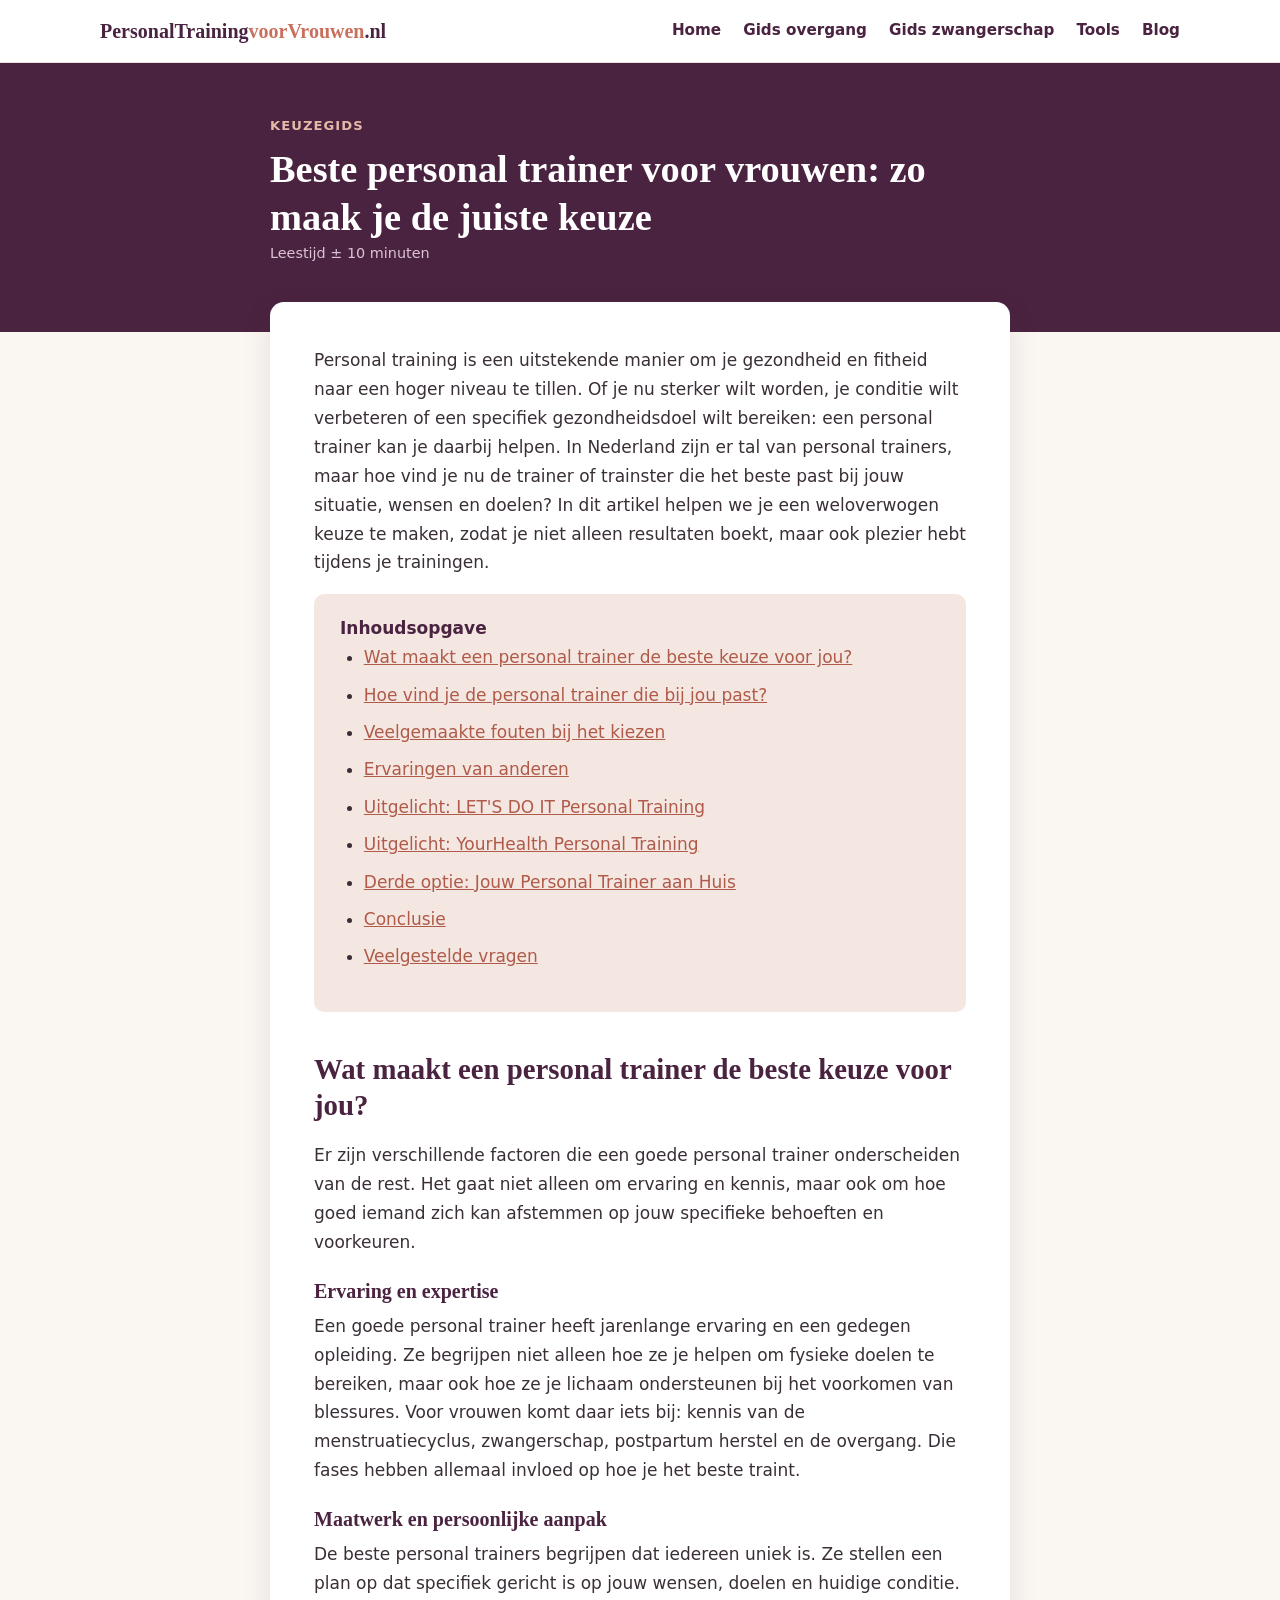
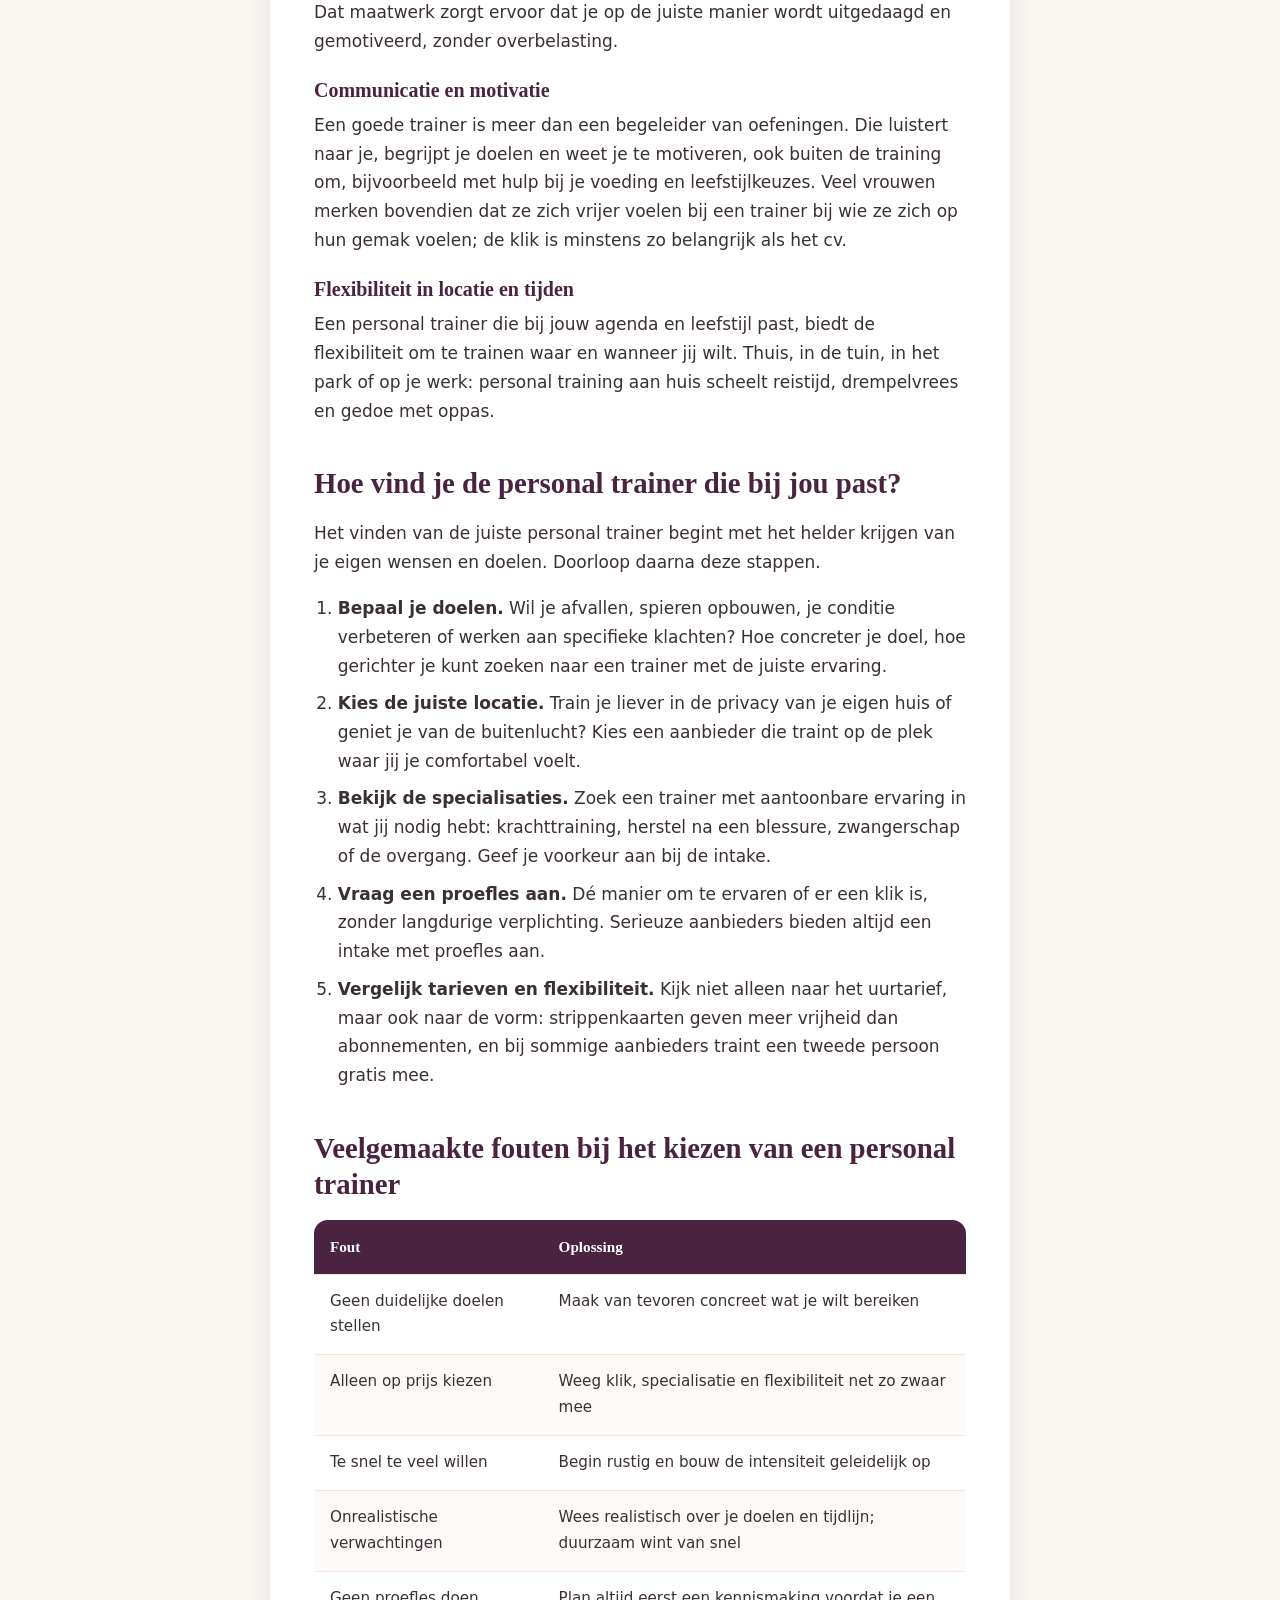
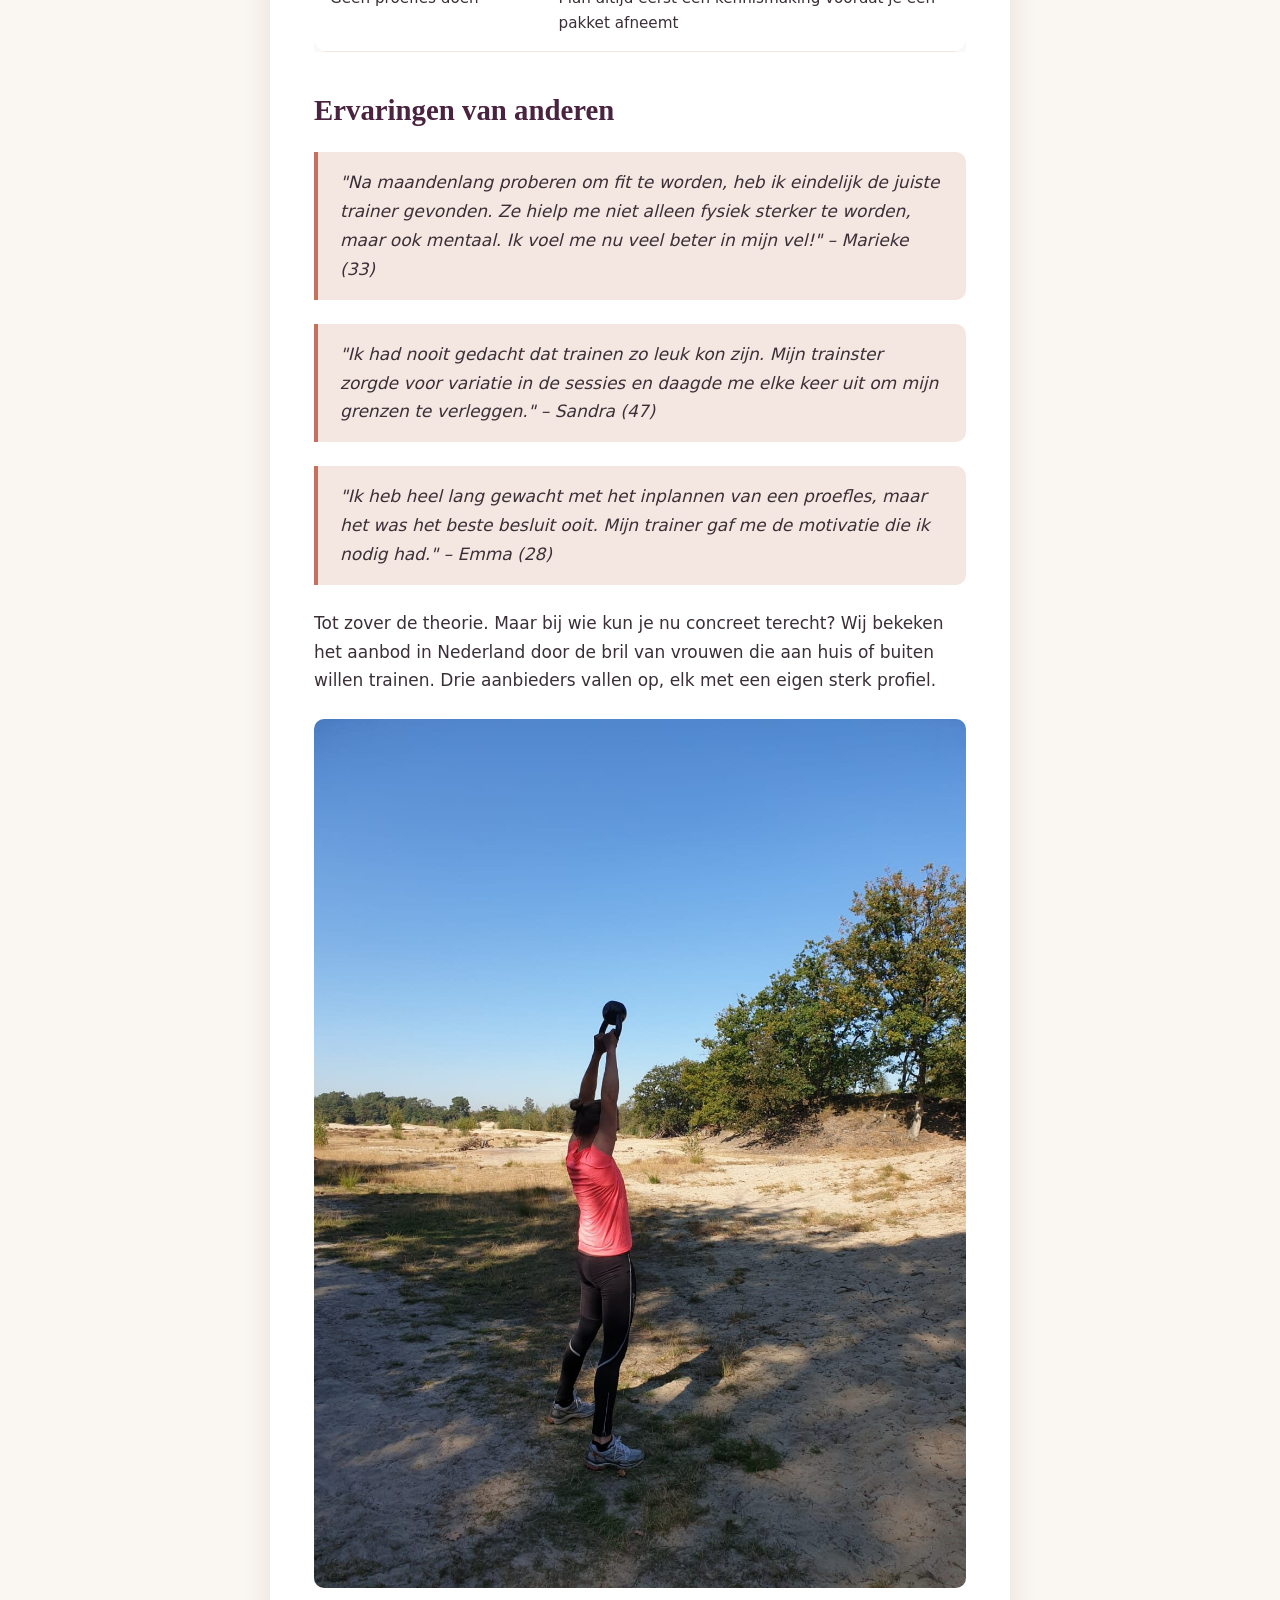
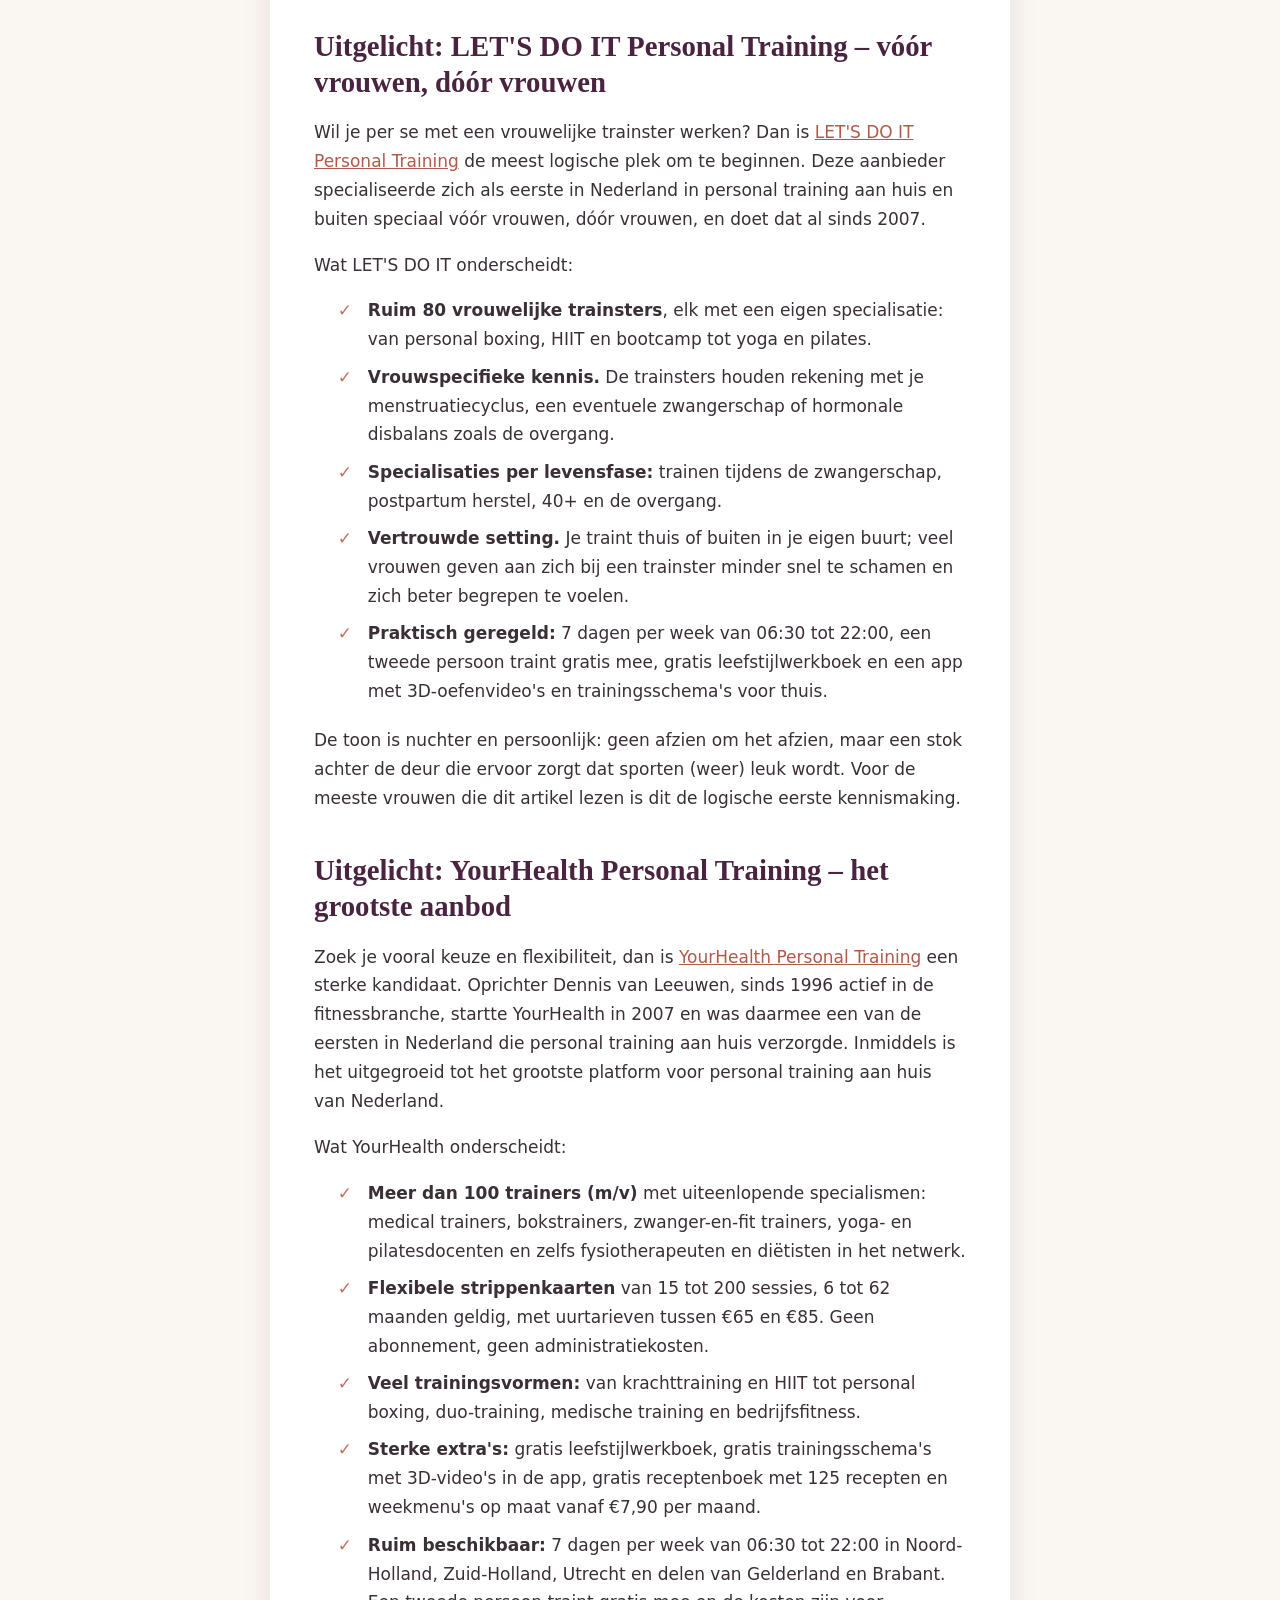
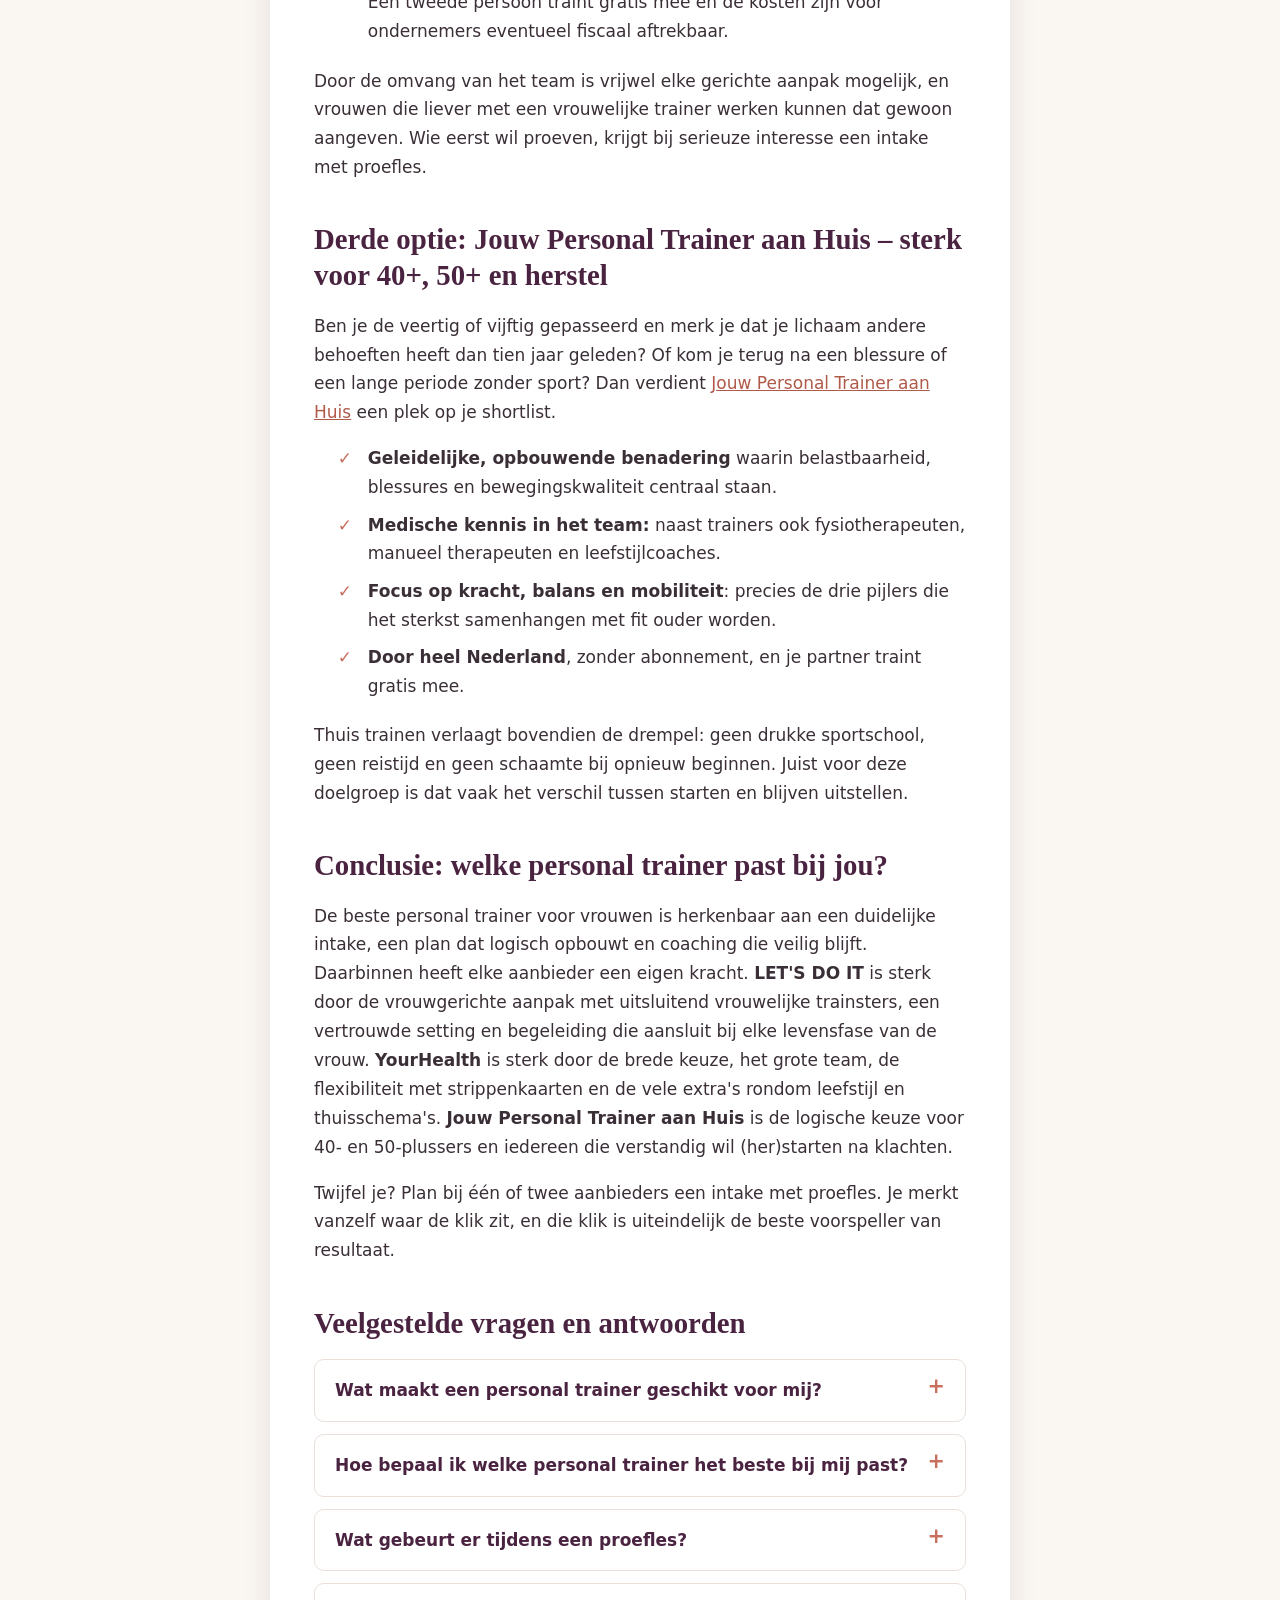
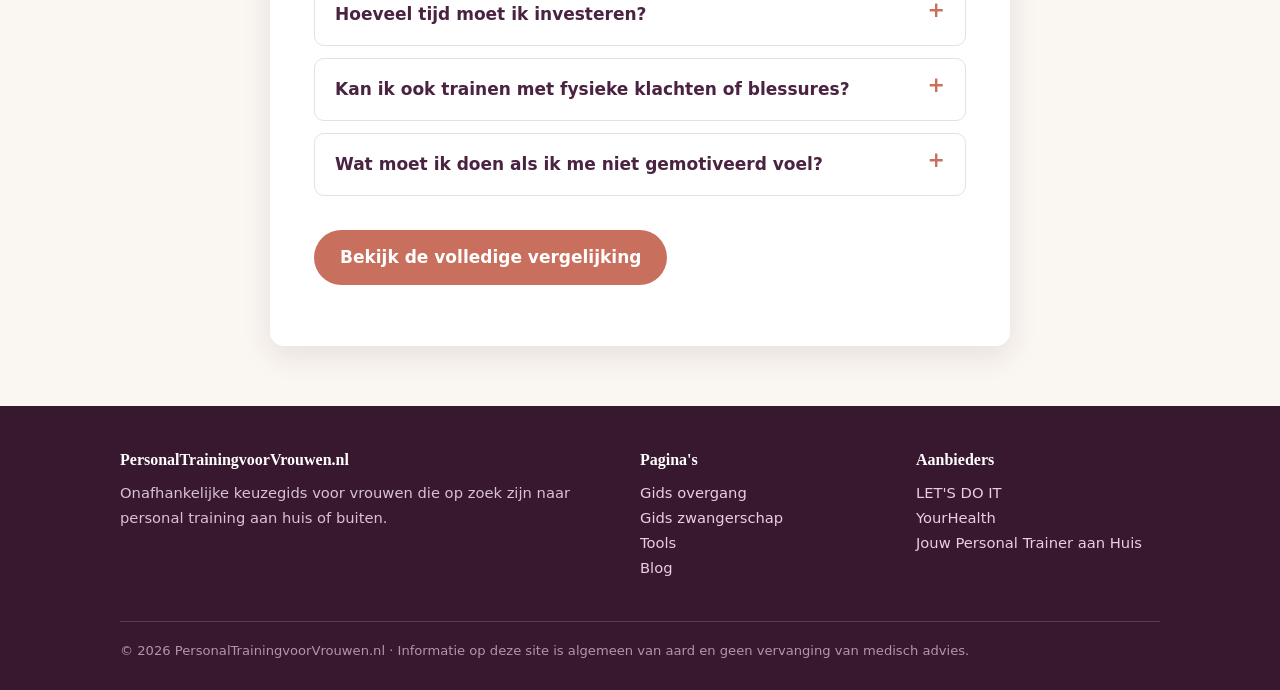
==== blog/beste-personal-trainer-voor-vrouwen.html @ 5b24262d "Launch" ====
<!DOCTYPE html>
<html lang="nl">
<head>
<meta charset="UTF-8">
<meta name="viewport" content="width=device-width, initial-scale=1.0">
<title>Beste personal trainer voor vrouwen: zo maak je de juiste keuze | PersonalTrainingvoorVrouwen.nl</title>
<meta name="description" content="Hoe vind je de beste personal trainer voor vrouwen? Waar moet een goede trainer aan voldoen, welke fouten voorkom je en welke aanbieders springen eruit? Complete keuzegids.">
<link rel="canonical" href="https://personaltrainingvoorvrouwen.nl/blog/beste-personal-trainer-voor-vrouwen.html">
<link rel="stylesheet" href="../style.css">
</head>
<body>
<header class="site">
  <div class="container nav">
    <a class="logo" href="../index.html">PersonalTraining<span>voorVrouwen</span>.nl</a>
    <nav class="menu">
      <a href="../index.html">Home</a>
      <a href="../gids-overgang.html">Gids overgang</a>
      <a href="../gids-zwangerschap.html">Gids zwangerschap</a>
      <a href="../tools.html">Tools</a>
      <a href="index.html">Blog</a>
    </nav>
  </div>
</header>

<div class="article-hero">
  <div class="container narrow">
    <p class="kicker" style="color:#e6b9a9">Keuzegids</p>
    <h1>Beste personal trainer voor vrouwen: zo maak je de juiste keuze</h1>
    <p class="meta">Leestijd ± 10 minuten</p>
  </div>
</div>

<div class="container narrow">
<article class="post">
  <p>Personal training is een uitstekende manier om je gezondheid en fitheid naar een hoger niveau te tillen. Of je nu sterker wilt worden, je conditie wilt verbeteren of een specifiek gezondheidsdoel wilt bereiken: een personal trainer kan je daarbij helpen. In Nederland zijn er tal van personal trainers, maar hoe vind je nu de trainer of trainster die het beste past bij jouw situatie, wensen en doelen? In dit artikel helpen we je een weloverwogen keuze te maken, zodat je niet alleen resultaten boekt, maar ook plezier hebt tijdens je trainingen.</p>

  <div class="toc">
    <strong>Inhoudsopgave</strong>
    <ul>
      <li><a href="#kenmerken">Wat maakt een personal trainer de beste keuze voor jou?</a></li>
      <li><a href="#vinden">Hoe vind je de personal trainer die bij jou past?</a></li>
      <li><a href="#fouten">Veelgemaakte fouten bij het kiezen</a></li>
      <li><a href="#ervaringen">Ervaringen van anderen</a></li>
      <li><a href="#letsdoit">Uitgelicht: LET'S DO IT Personal Training</a></li>
      <li><a href="#yourhealth">Uitgelicht: YourHealth Personal Training</a></li>
      <li><a href="#jptah">Derde optie: Jouw Personal Trainer aan Huis</a></li>
      <li><a href="#conclusie">Conclusie</a></li>
      <li><a href="#faq">Veelgestelde vragen</a></li>
    </ul>
  </div>

  <h2 id="kenmerken">Wat maakt een personal trainer de beste keuze voor jou?</h2>
  <p>Er zijn verschillende factoren die een goede personal trainer onderscheiden van de rest. Het gaat niet alleen om ervaring en kennis, maar ook om hoe goed iemand zich kan afstemmen op jouw specifieke behoeften en voorkeuren.</p>

  <h3>Ervaring en expertise</h3>
  <p>Een goede personal trainer heeft jarenlange ervaring en een gedegen opleiding. Ze begrijpen niet alleen hoe ze je helpen om fysieke doelen te bereiken, maar ook hoe ze je lichaam ondersteunen bij het voorkomen van blessures. Voor vrouwen komt daar iets bij: kennis van de menstruatiecyclus, zwangerschap, postpartum herstel en de overgang. Die fases hebben allemaal invloed op hoe je het beste traint.</p>

  <h3>Maatwerk en persoonlijke aanpak</h3>
  <p>De beste personal trainers begrijpen dat iedereen uniek is. Ze stellen een plan op dat specifiek gericht is op jouw wensen, doelen en huidige conditie. Dat maatwerk zorgt ervoor dat je op de juiste manier wordt uitgedaagd en gemotiveerd, zonder overbelasting.</p>

  <h3>Communicatie en motivatie</h3>
  <p>Een goede trainer is meer dan een begeleider van oefeningen. Die luistert naar je, begrijpt je doelen en weet je te motiveren, ook buiten de training om, bijvoorbeeld met hulp bij je voeding en leefstijlkeuzes. Veel vrouwen merken bovendien dat ze zich vrijer voelen bij een trainer bij wie ze zich op hun gemak voelen; de klik is minstens zo belangrijk als het cv.</p>

  <h3>Flexibiliteit in locatie en tijden</h3>
  <p>Een personal trainer die bij jouw agenda en leefstijl past, biedt de flexibiliteit om te trainen waar en wanneer jij wilt. Thuis, in de tuin, in het park of op je werk: personal training aan huis scheelt reistijd, drempelvrees en gedoe met oppas.</p>

  <h2 id="vinden">Hoe vind je de personal trainer die bij jou past?</h2>
  <p>Het vinden van de juiste personal trainer begint met het helder krijgen van je eigen wensen en doelen. Doorloop daarna deze stappen.</p>
  <ol>
    <li><strong>Bepaal je doelen.</strong> Wil je afvallen, spieren opbouwen, je conditie verbeteren of werken aan specifieke klachten? Hoe concreter je doel, hoe gerichter je kunt zoeken naar een trainer met de juiste ervaring.</li>
    <li><strong>Kies de juiste locatie.</strong> Train je liever in de privacy van je eigen huis of geniet je van de buitenlucht? Kies een aanbieder die traint op de plek waar jij je comfortabel voelt.</li>
    <li><strong>Bekijk de specialisaties.</strong> Zoek een trainer met aantoonbare ervaring in wat jij nodig hebt: krachttraining, herstel na een blessure, zwangerschap of de overgang. Geef je voorkeur aan bij de intake.</li>
    <li><strong>Vraag een proefles aan.</strong> Dé manier om te ervaren of er een klik is, zonder langdurige verplichting. Serieuze aanbieders bieden altijd een intake met proefles aan.</li>
    <li><strong>Vergelijk tarieven en flexibiliteit.</strong> Kijk niet alleen naar het uurtarief, maar ook naar de vorm: strippenkaarten geven meer vrijheid dan abonnementen, en bij sommige aanbieders traint een tweede persoon gratis mee.</li>
  </ol>

  <h2 id="fouten">Veelgemaakte fouten bij het kiezen van een personal trainer</h2>
  <div class="tablewrap">
    <table class="compare">
      <thead><tr><th>Fout</th><th>Oplossing</th></tr></thead>
      <tbody>
        <tr><td>Geen duidelijke doelen stellen</td><td>Maak van tevoren concreet wat je wilt bereiken</td></tr>
        <tr><td>Alleen op prijs kiezen</td><td>Weeg klik, specialisatie en flexibiliteit net zo zwaar mee</td></tr>
        <tr><td>Te snel te veel willen</td><td>Begin rustig en bouw de intensiteit geleidelijk op</td></tr>
        <tr><td>Onrealistische verwachtingen</td><td>Wees realistisch over je doelen en tijdlijn; duurzaam wint van snel</td></tr>
        <tr><td>Geen proefles doen</td><td>Plan altijd eerst een kennismaking voordat je een pakket afneemt</td></tr>
      </tbody>
    </table>
  </div>

  <h2 id="ervaringen">Ervaringen van anderen</h2>
  <blockquote>"Na maandenlang proberen om fit te worden, heb ik eindelijk de juiste trainer gevonden. Ze hielp me niet alleen fysiek sterker te worden, maar ook mentaal. Ik voel me nu veel beter in mijn vel!" – Marieke (33)</blockquote>
  <blockquote>"Ik had nooit gedacht dat trainen zo leuk kon zijn. Mijn trainster zorgde voor variatie in de sessies en daagde me elke keer uit om mijn grenzen te verleggen." – Sandra (47)</blockquote>
  <blockquote>"Ik heb heel lang gewacht met het inplannen van een proefles, maar het was het beste besluit ooit. Mijn trainer gaf me de motivatie die ik nodig had." – Emma (28)</blockquote>

  <p>Tot zover de theorie. Maar bij wie kun je nu concreet terecht? Wij bekeken het aanbod in Nederland door de bril van vrouwen die aan huis of buiten willen trainen. Drie aanbieders vallen op, elk met een eigen sterk profiel.</p>

  <img src="../images/24.jpeg" alt="Vrouwelijke personal trainster begeleidt een training aan huis">

  <h2 id="letsdoit">Uitgelicht: LET'S DO IT Personal Training – vóór vrouwen, dóór vrouwen</h2>
  <p>Wil je per se met een vrouwelijke trainster werken? Dan is <a href="https://www.letsdoitpt.nl/" rel="noopener">LET'S DO IT Personal Training</a> de meest logische plek om te beginnen. Deze aanbieder specialiseerde zich als eerste in Nederland in personal training aan huis en buiten speciaal vóór vrouwen, dóór vrouwen, en doet dat al sinds 2007.</p>
  <p>Wat LET'S DO IT onderscheidt:</p>
  <ul class="checks">
    <li><strong>Ruim 80 vrouwelijke trainsters</strong>, elk met een eigen specialisatie: van personal boxing, HIIT en bootcamp tot yoga en pilates.</li>
    <li><strong>Vrouwspecifieke kennis.</strong> De trainsters houden rekening met je menstruatiecyclus, een eventuele zwangerschap of hormonale disbalans zoals de overgang.</li>
    <li><strong>Specialisaties per levensfase:</strong> trainen tijdens de zwangerschap, postpartum herstel, 40+ en de overgang.</li>
    <li><strong>Vertrouwde setting.</strong> Je traint thuis of buiten in je eigen buurt; veel vrouwen geven aan zich bij een trainster minder snel te schamen en zich beter begrepen te voelen.</li>
    <li><strong>Praktisch geregeld:</strong> 7 dagen per week van 06:30 tot 22:00, een tweede persoon traint gratis mee, gratis leefstijlwerkboek en een app met 3D-oefenvideo's en trainingsschema's voor thuis.</li>
  </ul>
  <p>De toon is nuchter en persoonlijk: geen afzien om het afzien, maar een stok achter de deur die ervoor zorgt dat sporten (weer) leuk wordt. Voor de meeste vrouwen die dit artikel lezen is dit de logische eerste kennismaking.</p>

  <h2 id="yourhealth">Uitgelicht: YourHealth Personal Training – het grootste aanbod</h2>
  <p>Zoek je vooral keuze en flexibiliteit, dan is <a href="https://www.yourhealthpt.nl/" rel="noopener">YourHealth Personal Training</a> een sterke kandidaat. Oprichter Dennis van Leeuwen, sinds 1996 actief in de fitnessbranche, startte YourHealth in 2007 en was daarmee een van de eersten in Nederland die personal training aan huis verzorgde. Inmiddels is het uitgegroeid tot het grootste platform voor personal training aan huis van Nederland.</p>
  <p>Wat YourHealth onderscheidt:</p>
  <ul class="checks">
    <li><strong>Meer dan 100 trainers (m/v)</strong> met uiteenlopende specialismen: medical trainers, bokstrainers, zwanger-en-fit trainers, yoga- en pilatesdocenten en zelfs fysiotherapeuten en diëtisten in het netwerk.</li>
    <li><strong>Flexibele strippenkaarten</strong> van 15 tot 200 sessies, 6 tot 62 maanden geldig, met uurtarieven tussen €65 en €85. Geen abonnement, geen administratiekosten.</li>
    <li><strong>Veel trainingsvormen:</strong> van krachttraining en HIIT tot personal boxing, duo-training, medische training en bedrijfsfitness.</li>
    <li><strong>Sterke extra's:</strong> gratis leefstijlwerkboek, gratis trainingsschema's met 3D-video's in de app, gratis receptenboek met 125 recepten en weekmenu's op maat vanaf €7,90 per maand.</li>
    <li><strong>Ruim beschikbaar:</strong> 7 dagen per week van 06:30 tot 22:00 in Noord-Holland, Zuid-Holland, Utrecht en delen van Gelderland en Brabant. Een tweede persoon traint gratis mee en de kosten zijn voor ondernemers eventueel fiscaal aftrekbaar.</li>
  </ul>
  <p>Door de omvang van het team is vrijwel elke gerichte aanpak mogelijk, en vrouwen die liever met een vrouwelijke trainer werken kunnen dat gewoon aangeven. Wie eerst wil proeven, krijgt bij serieuze interesse een intake met proefles.</p>

  <h2 id="jptah">Derde optie: Jouw Personal Trainer aan Huis – sterk voor 40+, 50+ en herstel</h2>
  <p>Ben je de veertig of vijftig gepasseerd en merk je dat je lichaam andere behoeften heeft dan tien jaar geleden? Of kom je terug na een blessure of een lange periode zonder sport? Dan verdient <a href="https://www.jouwpersonaltraineraanhuis.nl/" rel="noopener">Jouw Personal Trainer aan Huis</a> een plek op je shortlist.</p>
  <ul class="checks">
    <li><strong>Geleidelijke, opbouwende benadering</strong> waarin belastbaarheid, blessures en bewegingskwaliteit centraal staan.</li>
    <li><strong>Medische kennis in het team:</strong> naast trainers ook fysiotherapeuten, manueel therapeuten en leefstijlcoaches.</li>
    <li><strong>Focus op kracht, balans en mobiliteit</strong>: precies de drie pijlers die het sterkst samenhangen met fit ouder worden.</li>
    <li><strong>Door heel Nederland</strong>, zonder abonnement, en je partner traint gratis mee.</li>
  </ul>
  <p>Thuis trainen verlaagt bovendien de drempel: geen drukke sportschool, geen reistijd en geen schaamte bij opnieuw beginnen. Juist voor deze doelgroep is dat vaak het verschil tussen starten en blijven uitstellen.</p>

  <h2 id="conclusie">Conclusie: welke personal trainer past bij jou?</h2>
  <p>De beste personal trainer voor vrouwen is herkenbaar aan een duidelijke intake, een plan dat logisch opbouwt en coaching die veilig blijft. Daarbinnen heeft elke aanbieder een eigen kracht. <strong>LET'S DO IT</strong> is sterk door de vrouwgerichte aanpak met uitsluitend vrouwelijke trainsters, een vertrouwde setting en begeleiding die aansluit bij elke levensfase van de vrouw. <strong>YourHealth</strong> is sterk door de brede keuze, het grote team, de flexibiliteit met strippenkaarten en de vele extra's rondom leefstijl en thuisschema's. <strong>Jouw Personal Trainer aan Huis</strong> is de logische keuze voor 40- en 50-plussers en iedereen die verstandig wil (her)starten na klachten.</p>
  <p>Twijfel je? Plan bij één of twee aanbieders een intake met proefles. Je merkt vanzelf waar de klik zit, en die klik is uiteindelijk de beste voorspeller van resultaat.</p>

  <h2 id="faq">Veelgestelde vragen en antwoorden</h2>
  <details class="faq"><summary>Wat maakt een personal trainer geschikt voor mij?</summary><p>Ervaring met jouw specifieke doelen, het vermogen zich aan te passen aan jouw niveau en situatie, goed kunnen luisteren en maatwerk leveren. Voor vrouwen komt daar kennis van cyclus, zwangerschap en overgang bij.</p></details>
  <details class="faq"><summary>Hoe bepaal ik welke personal trainer het beste bij mij past?</summary><p>Begin met je doelen, kies de locatie waar je wilt trainen, bekijk specialisaties en plan een proefles om de klik te testen.</p></details>
  <details class="faq"><summary>Wat gebeurt er tijdens een proefles?</summary><p>Je maakt kennis met de trainer, bespreekt je doelen en verwachtingen en ervaart de aanpak in de praktijk. Vaak vul je vooraf een medische vragenlijst in zodat de les goed voorbereid is.</p></details>
  <details class="faq"><summary>Hoeveel tijd moet ik investeren?</summary><p>Veel vrouwen starten met twee sessies per week om in een ritme te komen en bouwen later af naar één sessie plus zelfstandig trainen met een thuisschema. Consistentie is belangrijker dan volume.</p></details>
  <details class="faq"><summary>Kan ik ook trainen met fysieke klachten of blessures?</summary><p>Ja, mits je een trainer kiest met ervaring in hersteltraining en je je medische situatie vooraf deelt. Aanbieders met medische trainers of therapeuten in het team zijn dan in het voordeel.</p></details>
  <details class="faq"><summary>Wat moet ik doen als ik me niet gemotiveerd voel?</summary><p>Bespreek het met je trainer: die kan het programma aanpassen, kleinere doelen stellen en progressie zichtbaar maken. De vaste wekelijkse afspraak is precies waarvoor je een personal trainer neemt: een stok achter de deur.</p></details>

  <p style="margin-top:2em"><a class="btn" href="../index.html#vergelijk">Bekijk de volledige vergelijking</a></p>
</article>
</div>

<footer class="site">
  <div class="container">
    <div class="fgrid">
      <div>
        <h4>PersonalTrainingvoorVrouwen.nl</h4>
        <p>Onafhankelijke keuzegids voor vrouwen die op zoek zijn naar personal training aan huis of buiten.</p>
      </div>
      <div>
        <h4>Pagina's</h4>
        <p><a href="../gids-overgang.html">Gids overgang</a><br>
        <a href="../gids-zwangerschap.html">Gids zwangerschap</a><br>
        <a href="../tools.html">Tools</a><br>
        <a href="index.html">Blog</a></p>
      </div>
      <div>
        <h4>Aanbieders</h4>
        <p><a href="https://www.letsdoitpt.nl/" rel="noopener">LET'S DO IT</a><br>
        <a href="https://www.yourhealthpt.nl/" rel="noopener">YourHealth</a><br>
        <a href="https://www.jouwpersonaltraineraanhuis.nl/" rel="noopener">Jouw Personal Trainer aan Huis</a></p>
      </div>
    </div>
    <div class="fbottom">© 2026 PersonalTrainingvoorVrouwen.nl · Informatie op deze site is algemeen van aard en geen vervanging van medisch advies.</div>
  </div>
</footer>
</body>
</html>
---- style.css ----
/* PersonalTrainingVoorVrouwen.nl */
:root{
  --plum:#4a2340;
  --plum-dark:#38182f;
  --terra:#c96f5e;
  --terra-dark:#b05a4a;
  --cream:#faf6f1;
  --blush:#f4e7e1;
  --text:#3a2f37;
  --muted:#7a6a74;
  --white:#ffffff;
  --radius:14px;
}
*{margin:0;padding:0;box-sizing:border-box}
html{scroll-behavior:smooth}
body{font-family:'Segoe UI',system-ui,-apple-system,Arial,sans-serif;color:var(--text);background:var(--cream);line-height:1.7;font-size:17px}
h1,h2,h3,h4{font-family:Georgia,'Times New Roman',serif;color:var(--plum);line-height:1.25;font-weight:700}
h1{font-size:2.4rem}
h2{font-size:1.8rem;margin-bottom:.6em}
h3{font-size:1.25rem;margin-bottom:.4em}
p{margin-bottom:1em}
a{color:var(--terra-dark)}
img{max-width:100%;display:block}
.container{max-width:1080px;margin:0 auto;padding:0 20px}
.narrow{max-width:780px}

/* header */
header.site{background:var(--white);border-bottom:1px solid #eadfd9;position:sticky;top:0;z-index:50}
.nav{display:flex;align-items:center;justify-content:space-between;padding:14px 0;gap:16px;flex-wrap:wrap}
.logo{font-family:Georgia,serif;font-size:1.25rem;font-weight:700;color:var(--plum);text-decoration:none}
.logo span{color:var(--terra)}
nav.menu{display:flex;gap:22px;flex-wrap:wrap}
nav.menu a{color:var(--plum);text-decoration:none;font-size:.95rem;font-weight:600}
nav.menu a:hover{color:var(--terra)}

/* hero */
.hero{background:linear-gradient(135deg,var(--plum) 0%,var(--plum-dark) 100%);color:#f7ecf3;padding:64px 0}
.hero .grid{display:grid;grid-template-columns:1.1fr .9fr;gap:44px;align-items:center}
.hero h1{color:var(--white);margin-bottom:.5em}
.hero p{color:#e9d8e4;font-size:1.08rem}
.hero img{border-radius:var(--radius);box-shadow:0 18px 40px rgba(0,0,0,.35)}
.badge{display:inline-block;background:var(--terra);color:#fff;font-size:.8rem;font-weight:700;letter-spacing:.06em;text-transform:uppercase;padding:6px 14px;border-radius:999px;margin-bottom:18px}

/* buttons */
.btn{display:inline-block;background:var(--terra);color:#fff;text-decoration:none;font-weight:700;padding:13px 26px;border-radius:999px;transition:background .2s}
.btn:hover{background:var(--terra-dark)}
.btn.ghost{background:transparent;border:2px solid var(--terra);color:var(--terra)}
.btn.ghost:hover{background:var(--terra);color:#fff}
.btn.plum{background:var(--plum)}
.btn.plum:hover{background:var(--plum-dark)}

/* sections */
section{padding:58px 0}
section.alt{background:var(--white)}
section.blush{background:var(--blush)}
.kicker{color:var(--terra);font-weight:700;text-transform:uppercase;letter-spacing:.08em;font-size:.82rem;margin-bottom:8px}
.center{text-align:center}
.intro{max-width:720px;margin:0 auto 2em;text-align:center;color:var(--muted)}

/* cards */
.cards{display:grid;grid-template-columns:repeat(3,1fr);gap:24px}
.cards.two{grid-template-columns:repeat(2,1fr)}
.card{background:var(--white);border-radius:var(--radius);padding:28px;box-shadow:0 6px 22px rgba(74,35,64,.07);border:1px solid #f0e5df}
.card img{border-radius:10px;margin-bottom:16px;aspect-ratio:4/3;object-fit:cover;width:100%}
.card h3 a{color:var(--plum);text-decoration:none}
.card h3 a:hover{color:var(--terra)}
.card .meta{font-size:.85rem;color:var(--muted);margin-bottom:8px}

/* spotlight */
.spotlight{background:var(--white);border:2px solid var(--terra);border-radius:var(--radius);overflow:hidden;display:grid;grid-template-columns:1fr 1.2fr;box-shadow:0 14px 36px rgba(74,35,64,.12)}
.spotlight img{height:100%;object-fit:cover}
.spotlight .body{padding:36px}
.ribbon{background:var(--terra);color:#fff;font-size:.8rem;font-weight:700;letter-spacing:.05em;text-transform:uppercase;display:inline-block;padding:5px 14px;border-radius:999px;margin-bottom:14px}
ul.checks{list-style:none;margin:0 0 1.2em}
ul.checks li{padding-left:30px;position:relative;margin-bottom:9px}
ul.checks li::before{content:"✓";position:absolute;left:0;top:0;color:var(--terra);font-weight:700}

/* provider blocks */
.provider{background:var(--white);border-radius:var(--radius);padding:32px;border:1px solid #eadfd9;box-shadow:0 6px 22px rgba(74,35,64,.06)}
.provider h3{font-size:1.35rem}
.provider .tag{font-size:.82rem;color:var(--muted);margin-bottom:12px}

/* table */
.tablewrap{overflow-x:auto}
table.compare{width:100%;border-collapse:collapse;background:var(--white);border-radius:var(--radius);overflow:hidden;box-shadow:0 6px 22px rgba(74,35,64,.07)}
table.compare th,table.compare td{padding:14px 16px;text-align:left;border-bottom:1px solid #f0e5df;font-size:.95rem;vertical-align:top}
table.compare thead th{background:var(--plum);color:#fff;font-family:Georgia,serif}
table.compare tbody tr:nth-child(even){background:#fdf9f6}

/* FAQ */
details.faq{background:var(--white);border-radius:10px;border:1px solid #eadfd9;margin-bottom:12px;padding:0 20px}
details.faq summary{cursor:pointer;font-weight:700;color:var(--plum);padding:16px 0;list-style:none}
details.faq summary::-webkit-details-marker{display:none}
details.faq summary::after{content:"+";float:right;color:var(--terra);font-size:1.3rem;line-height:1}
details.faq[open] summary::after{content:"–"}
details.faq p{padding-bottom:16px}

/* article */
.article-hero{background:var(--plum);color:#fff;padding:52px 0}
.article-hero h1{color:#fff}
.article-hero .meta{color:#dcc3d4;font-size:.9rem}
article.post{background:var(--white);border-radius:var(--radius);padding:44px;margin-top:-30px;box-shadow:0 10px 30px rgba(74,35,64,.1)}
article.post h2{margin-top:1.4em}
article.post h3{margin-top:1.1em}
article.post img{border-radius:10px;margin:1.4em 0}
article.post ul,article.post ol{margin:0 0 1.2em 1.4em}
article.post li{margin-bottom:.5em}
blockquote{border-left:4px solid var(--terra);background:var(--blush);padding:16px 22px;border-radius:0 10px 10px 0;margin:1.4em 0;font-style:italic}
.toc{background:var(--blush);border-radius:10px;padding:20px 26px;margin-bottom:1.6em}
.toc strong{color:var(--plum)}
.toc ul{margin:8px 0 0 1.2em}

/* callout */
.callout{background:var(--blush);border-left:5px solid var(--terra);border-radius:0 var(--radius) var(--radius) 0;padding:24px 28px;margin:1.6em 0}
.callout h3{margin-top:0}

/* tools */
.tool{background:var(--white);border-radius:var(--radius);padding:32px;border:1px solid #eadfd9;margin-bottom:28px;box-shadow:0 6px 22px rgba(74,35,64,.06)}
.tool label{display:block;font-weight:600;color:var(--plum);margin:12px 0 4px;font-size:.92rem}
.tool input,.tool select{width:100%;max-width:320px;padding:10px 14px;border:1px solid #d9c8c0;border-radius:8px;font-size:1rem;background:#fdfbf9}
.tool button{margin-top:18px;cursor:pointer;border:none;font-size:1rem}
.result{margin-top:18px;background:var(--blush);border-radius:10px;padding:16px 20px;font-weight:600;color:var(--plum);display:none}
.result.show{display:block}

/* footer */
footer.site{background:var(--plum-dark);color:#d8c2d0;padding:44px 0 28px;margin-top:60px;font-size:.92rem}
footer.site h4{color:#fff;font-size:1rem;margin-bottom:10px}
footer.site a{color:#e8cfe0;text-decoration:none}
footer.site a:hover{color:#fff;text-decoration:underline}
.fgrid{display:grid;grid-template-columns:2fr 1fr 1fr;gap:32px;margin-bottom:26px}
.fbottom{border-top:1px solid rgba(255,255,255,.15);padding-top:18px;font-size:.82rem;color:#b295a8}

@media(max-width:860px){
  .hero .grid,.spotlight{grid-template-columns:1fr}
  .cards,.cards.two,.fgrid{grid-template-columns:1fr}
  h1{font-size:1.9rem}
  article.post{padding:28px 20px}
}
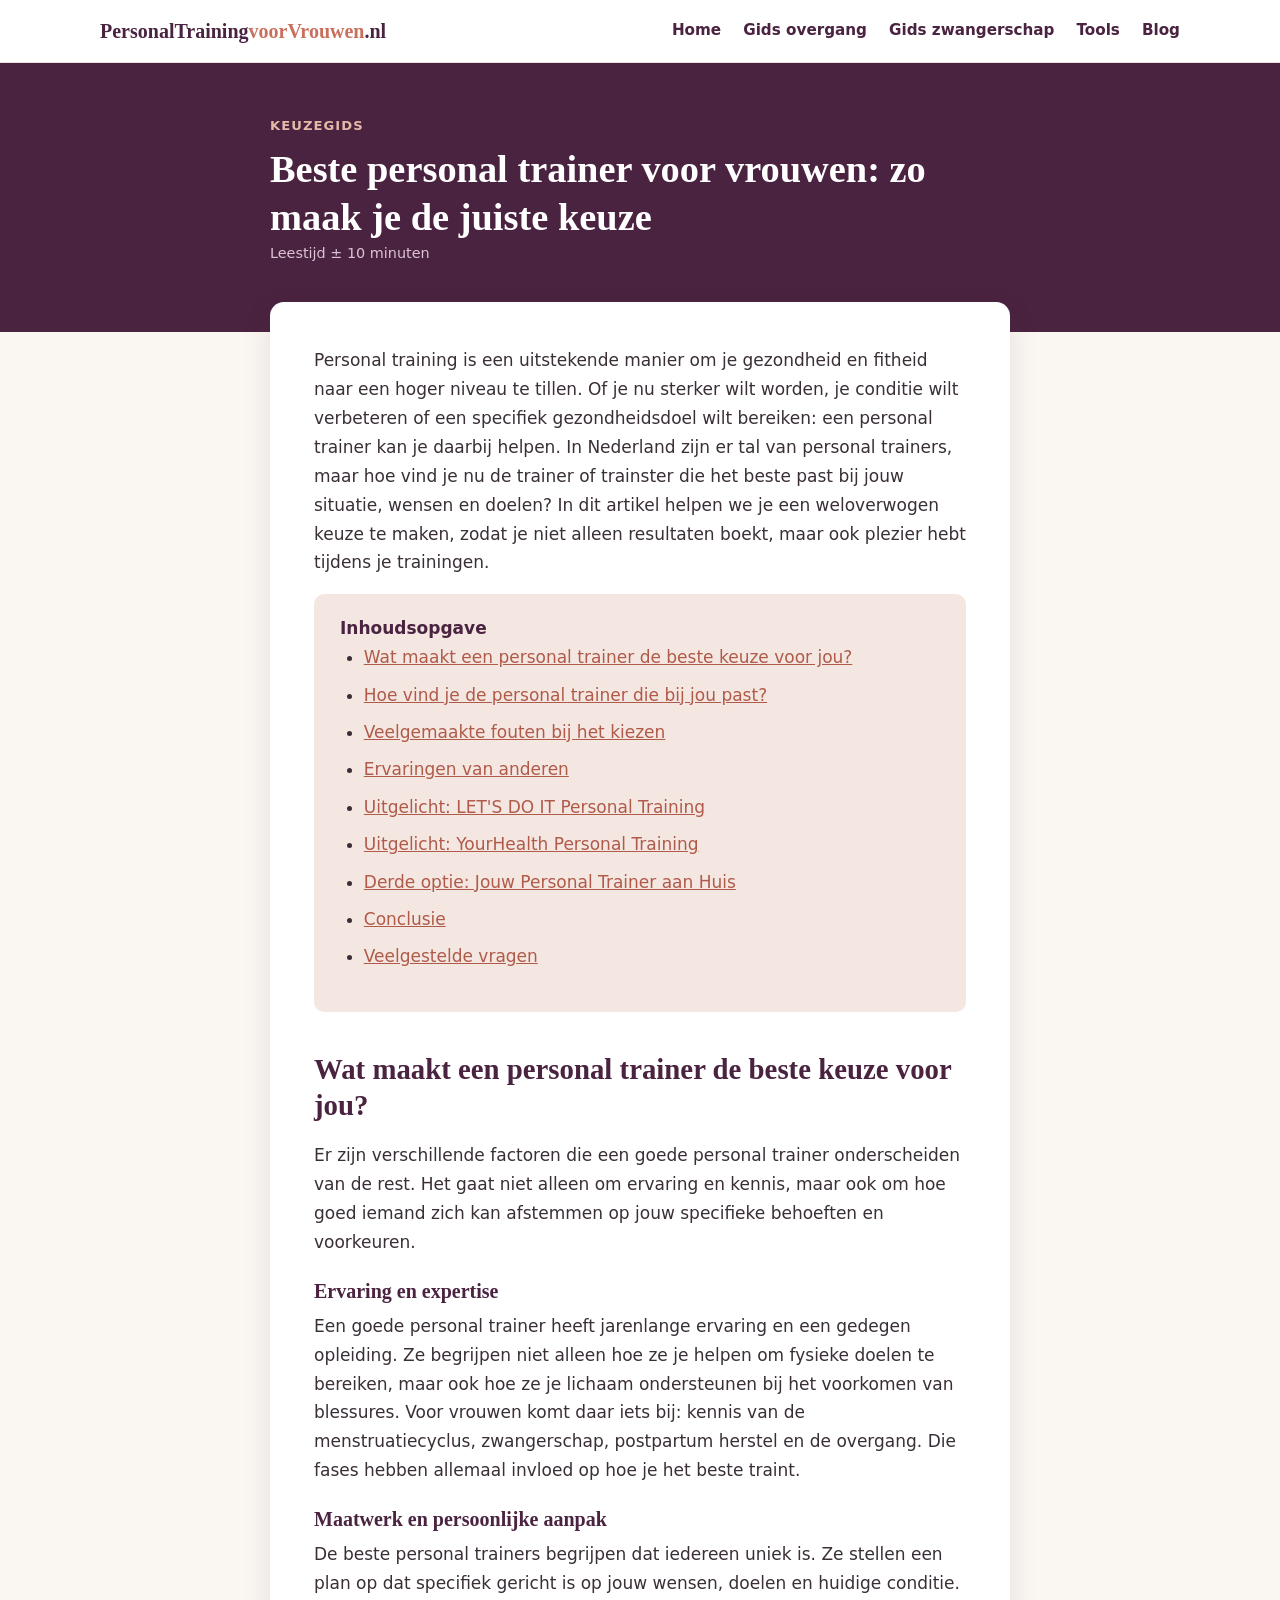
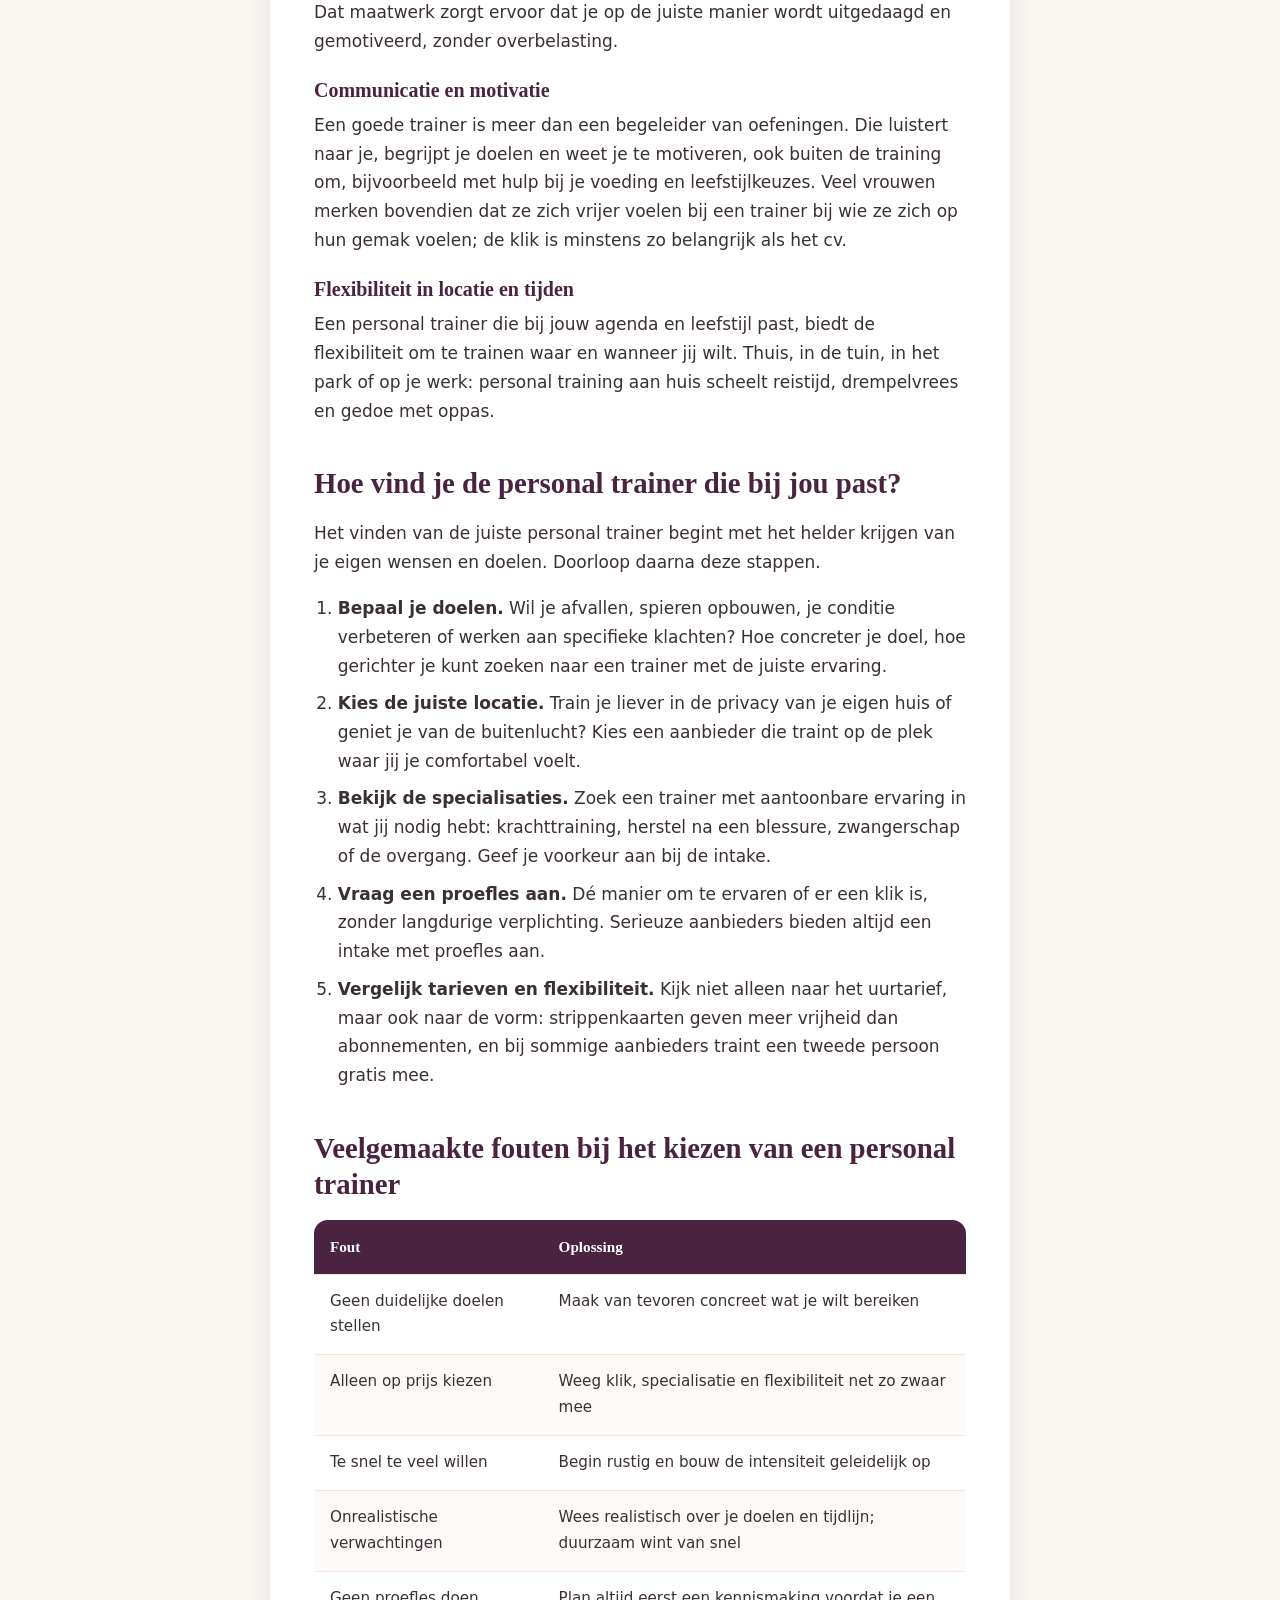
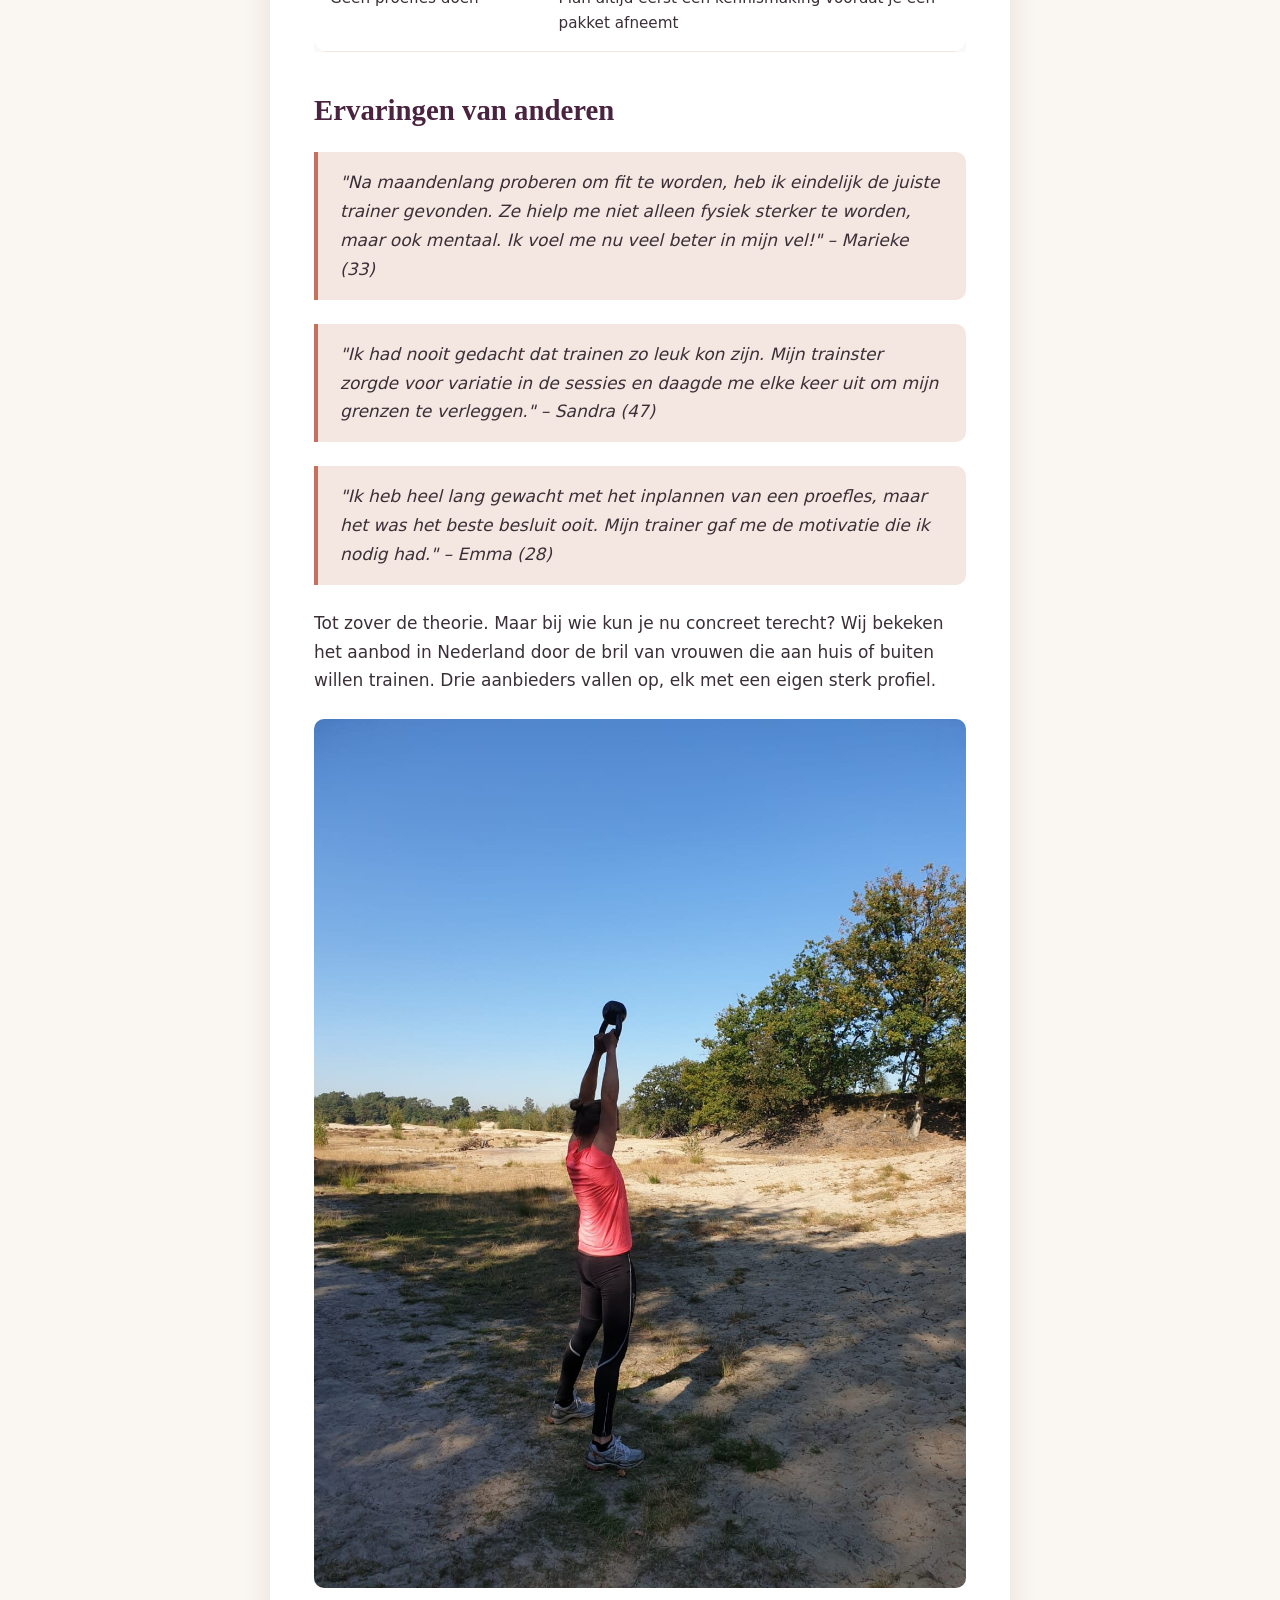
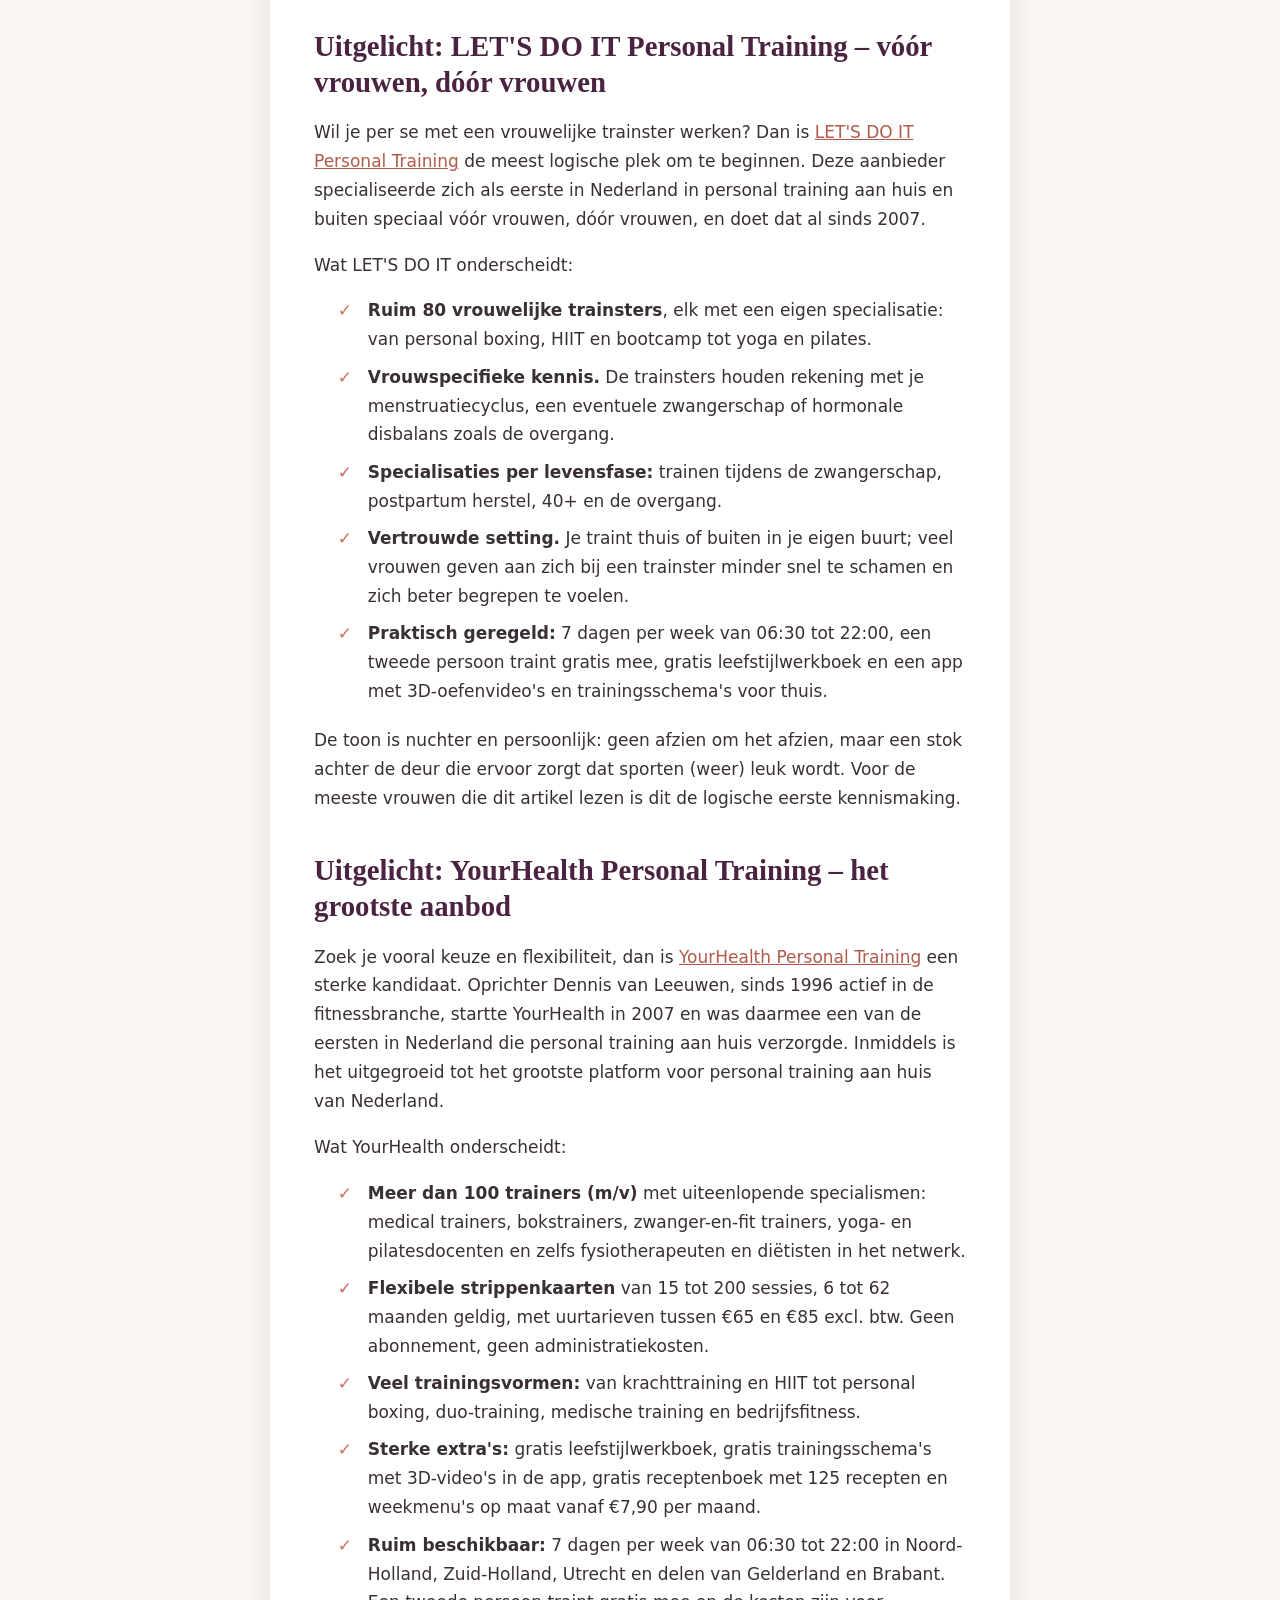
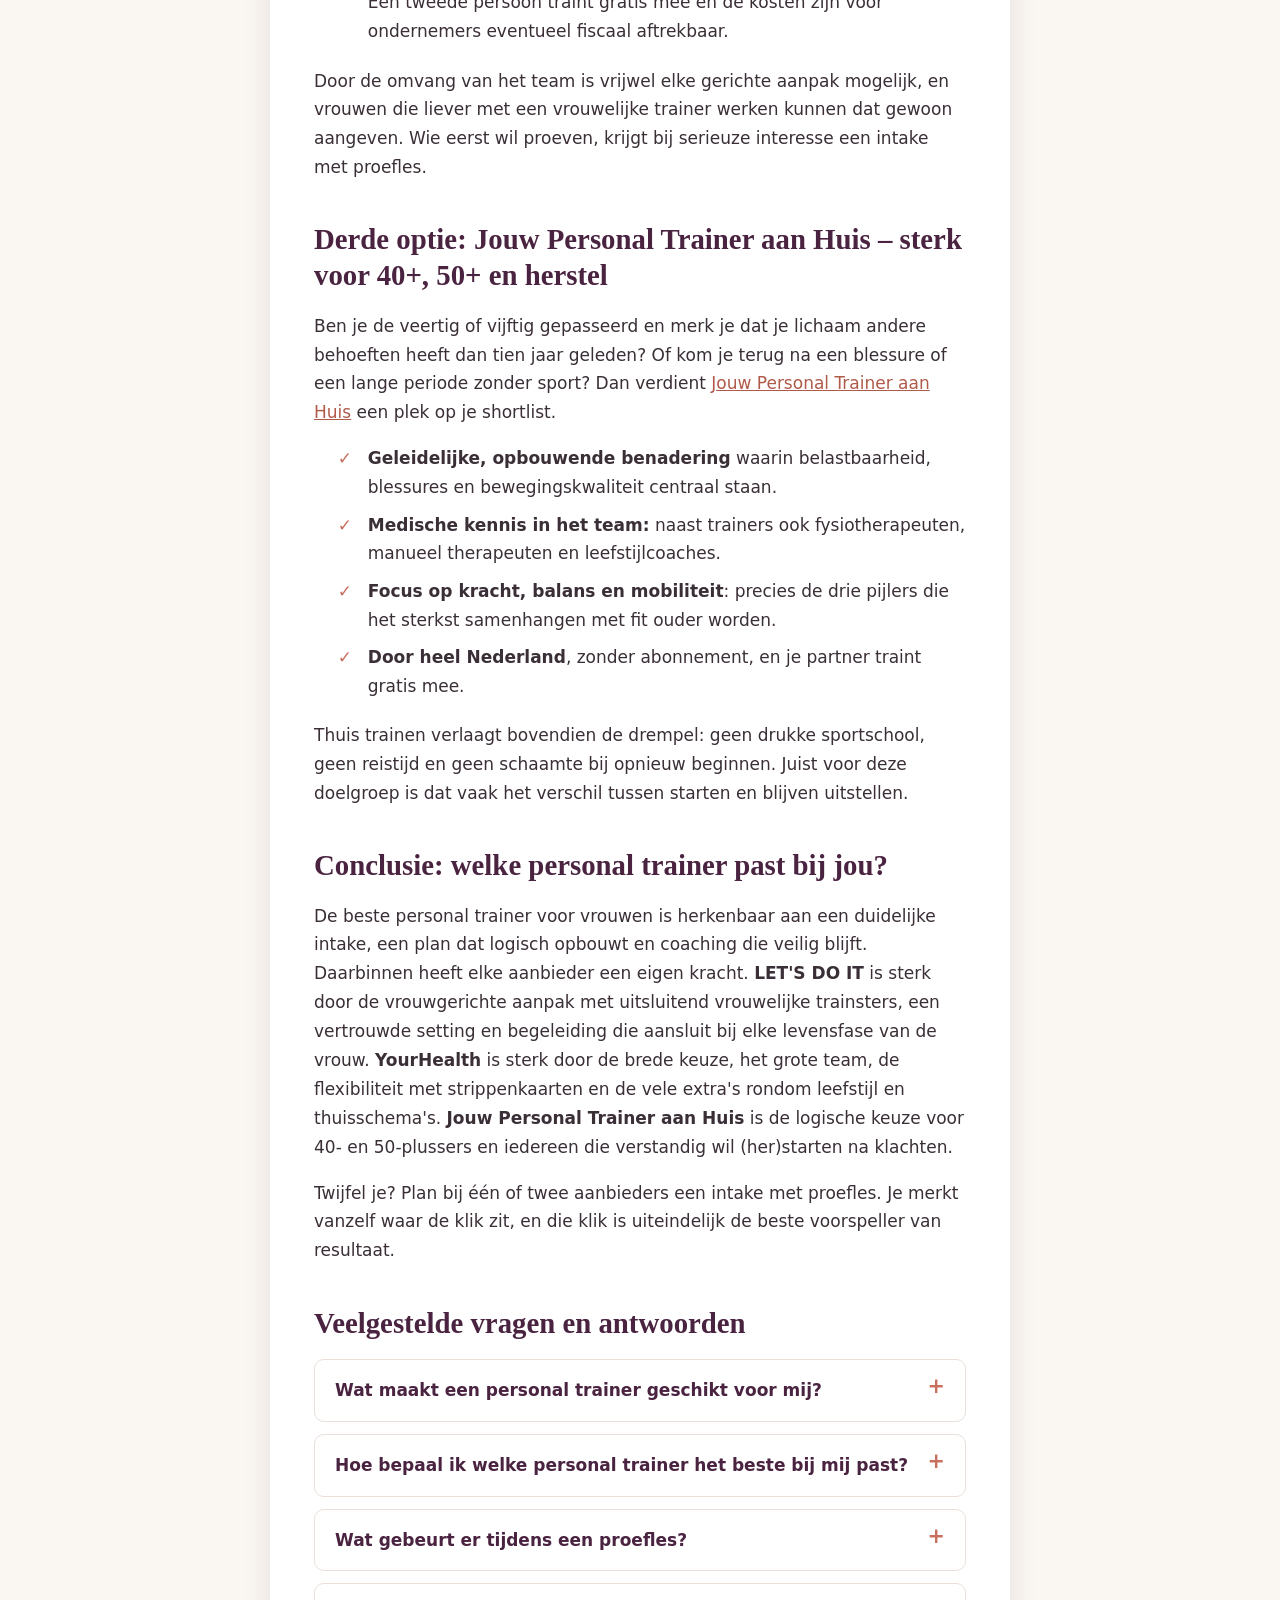
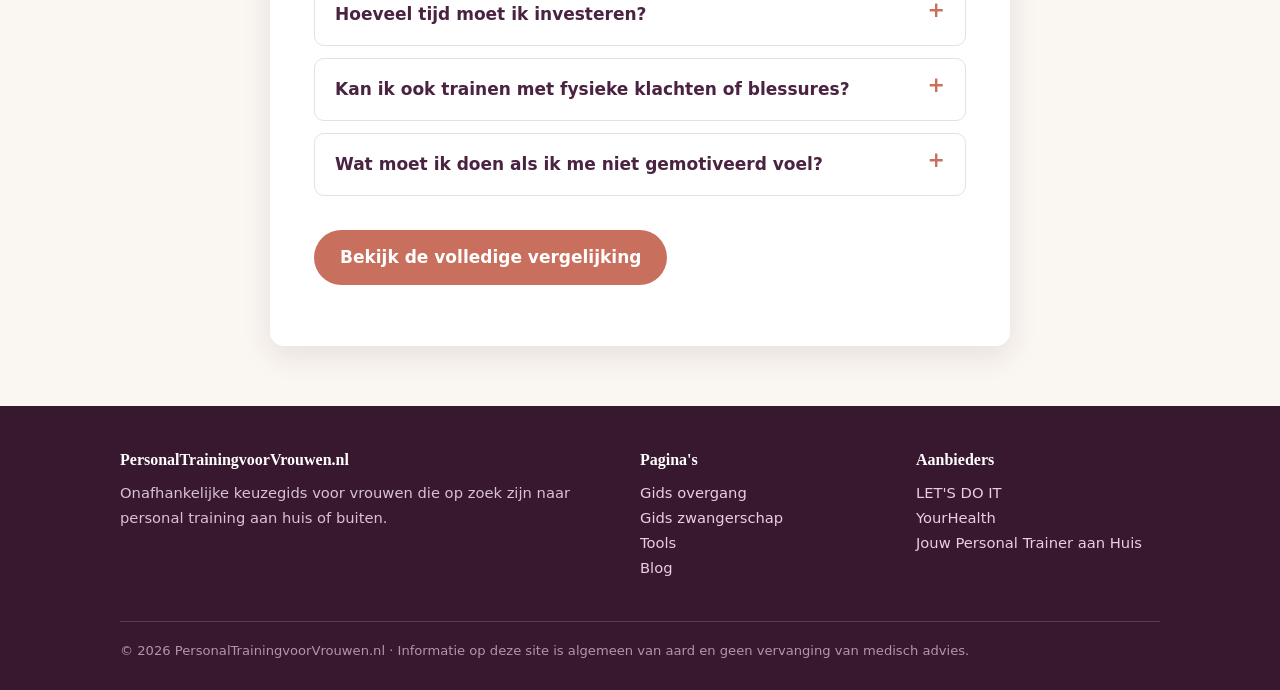
==== commit 3de3dead: "LDI-huisstijlkleur (goud/oker) en prijzen excl. btw - LDI-accentkleur vervangen door goud/oker van l" ====
--- a/blog/beste-personal-trainer-voor-vrouwen.html
+++ b/blog/beste-personal-trainer-voor-vrouwen.html
@@ -114,7 +114,7 @@
   <p>Wat YourHealth onderscheidt:</p>
   <ul class="checks">
     <li><strong>Meer dan 100 trainers (m/v)</strong> met uiteenlopende specialismen: medical trainers, bokstrainers, zwanger-en-fit trainers, yoga- en pilatesdocenten en zelfs fysiotherapeuten en diëtisten in het netwerk.</li>
-    <li><strong>Flexibele strippenkaarten</strong> van 15 tot 200 sessies, 6 tot 62 maanden geldig, met uurtarieven tussen €65 en €85. Geen abonnement, geen administratiekosten.</li>
+    <li><strong>Flexibele strippenkaarten</strong> van 15 tot 200 sessies, 6 tot 62 maanden geldig, met uurtarieven tussen €65 en €85 excl. btw. Geen abonnement, geen administratiekosten.</li>
     <li><strong>Veel trainingsvormen:</strong> van krachttraining en HIIT tot personal boxing, duo-training, medische training en bedrijfsfitness.</li>
     <li><strong>Sterke extra's:</strong> gratis leefstijlwerkboek, gratis trainingsschema's met 3D-video's in de app, gratis receptenboek met 125 recepten en weekmenu's op maat vanaf €7,90 per maand.</li>
     <li><strong>Ruim beschikbaar:</strong> 7 dagen per week van 06:30 tot 22:00 in Noord-Holland, Zuid-Holland, Utrecht en delen van Gelderland en Brabant. Een tweede persoon traint gratis mee en de kosten zijn voor ondernemers eventueel fiscaal aftrekbaar.</li>
--- a/style.css
+++ b/style.css
@@ -10,6 +10,13 @@
   --muted:#7a6a74;
   --white:#ffffff;
   --radius:14px;
+  /* huisstijlkleuren aanbieders */
+  --yh:#ef7d1a;
+  --yh-dark:#d96c0d;
+  --ldi:#c2a04b;
+  --ldi-dark:#a5853a;
+  --jptah:#1e7a4e;
+  --jptah-dark:#166240;
 }
 *{margin:0;padding:0;box-sizing:border-box}
 html{scroll-behavior:smooth}
@@ -20,7 +27,7 @@
 h3{font-size:1.25rem;margin-bottom:.4em}
 p{margin-bottom:1em}
 a{color:var(--terra-dark)}
-img{max-width:100%;display:block}
+img{max-width:100%;height:auto;display:block}
 .container{max-width:1080px;margin:0 auto;padding:0 20px}
 .narrow{max-width:780px}
 
@@ -38,7 +45,7 @@
 .hero .grid{display:grid;grid-template-columns:1.1fr .9fr;gap:44px;align-items:center}
 .hero h1{color:var(--white);margin-bottom:.5em}
 .hero p{color:#e9d8e4;font-size:1.08rem}
-.hero img{border-radius:var(--radius);box-shadow:0 18px 40px rgba(0,0,0,.35)}
+.hero img{width:100%;aspect-ratio:4/3;object-fit:cover;border-radius:var(--radius);box-shadow:0 18px 40px rgba(0,0,0,.35)}
 .badge{display:inline-block;background:var(--terra);color:#fff;font-size:.8rem;font-weight:700;letter-spacing:.06em;text-transform:uppercase;padding:6px 14px;border-radius:999px;margin-bottom:18px}
 
 /* buttons */
@@ -48,6 +55,12 @@
 .btn.ghost:hover{background:var(--terra);color:#fff}
 .btn.plum{background:var(--plum)}
 .btn.plum:hover{background:var(--plum-dark)}
+.btn.yh{background:var(--yh)}
+.btn.yh:hover{background:var(--yh-dark)}
+.btn.ldi{background:var(--ldi)}
+.btn.ldi:hover{background:var(--ldi-dark)}
+.btn.jptah{background:var(--jptah)}
+.btn.jptah:hover{background:var(--jptah-dark)}
 
 /* sections */
 section{padding:58px 0}
@@ -79,6 +92,27 @@
 .provider{background:var(--white);border-radius:var(--radius);padding:32px;border:1px solid #eadfd9;box-shadow:0 6px 22px rgba(74,35,64,.06)}
 .provider h3{font-size:1.35rem}
 .provider .tag{font-size:.82rem;color:var(--muted);margin-bottom:12px}
+.provider.yh{border-top:4px solid var(--yh)}
+.provider.jptah{border-top:4px solid var(--jptah)}
+.chip{display:inline-block;color:#fff;font-size:.72rem;font-weight:700;letter-spacing:.06em;text-transform:uppercase;padding:4px 12px;border-radius:999px;margin-bottom:12px}
+.chip.yh{background:var(--yh)}
+.chip.ldi{background:var(--ldi)}
+.chip.jptah{background:var(--jptah)}
+.spotlight.ldi{border-color:var(--ldi)}
+.spotlight.ldi .ribbon{background:var(--ldi)}
+
+/* slideshow */
+.slideshow{position:relative;max-width:860px;margin:0 auto;border-radius:var(--radius);overflow:hidden;box-shadow:0 16px 40px rgba(74,35,64,.18);background:var(--plum-dark)}
+.slideshow .slide{display:none;width:100%;aspect-ratio:4/3;object-fit:cover}
+.slideshow .slide.actief{display:block;animation:fadein .8s}
+@keyframes fadein{from{opacity:.25}to{opacity:1}}
+.ss-knop{position:absolute;top:50%;transform:translateY(-50%);background:rgba(74,35,64,.65);color:#fff;border:none;font-size:1.6rem;line-height:1;padding:10px 16px;cursor:pointer;border-radius:8px;transition:background .2s}
+.ss-knop:hover{background:var(--terra)}
+.ss-vorige{left:14px}
+.ss-volgende{right:14px}
+.ss-bolletjes{position:absolute;bottom:14px;left:0;right:0;text-align:center}
+.ss-bolletjes span{display:inline-block;width:11px;height:11px;border-radius:50%;background:rgba(255,255,255,.5);margin:0 4px;cursor:pointer}
+.ss-bolletjes span.actief{background:var(--terra)}
 
 /* table */
 .tablewrap{overflow-x:auto}
